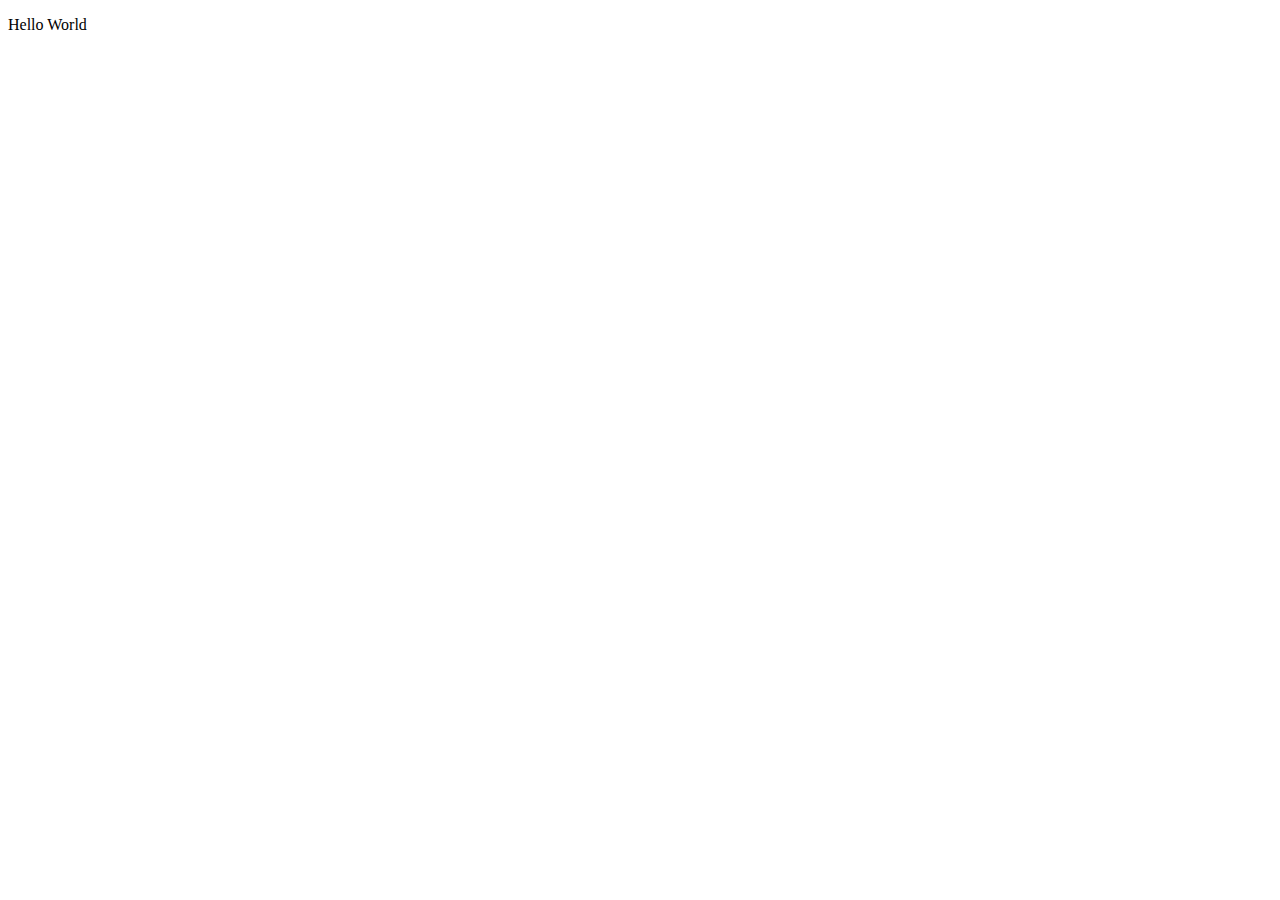
==== index.html @ 60105ec8 "my first commit" ====
<!DOCTYPE html>
<html lang="en">

<head>
	<meta charset="UTF-8">
	<meta http-equiv="X-UA-Compatible" content="IE=edge">
	<meta name="viewport" content="width=device-width, initial-scale=1.0">
	<title>Microverse</title>
</head>

<body>
	<p> Hello World</p>
</body>

</html>
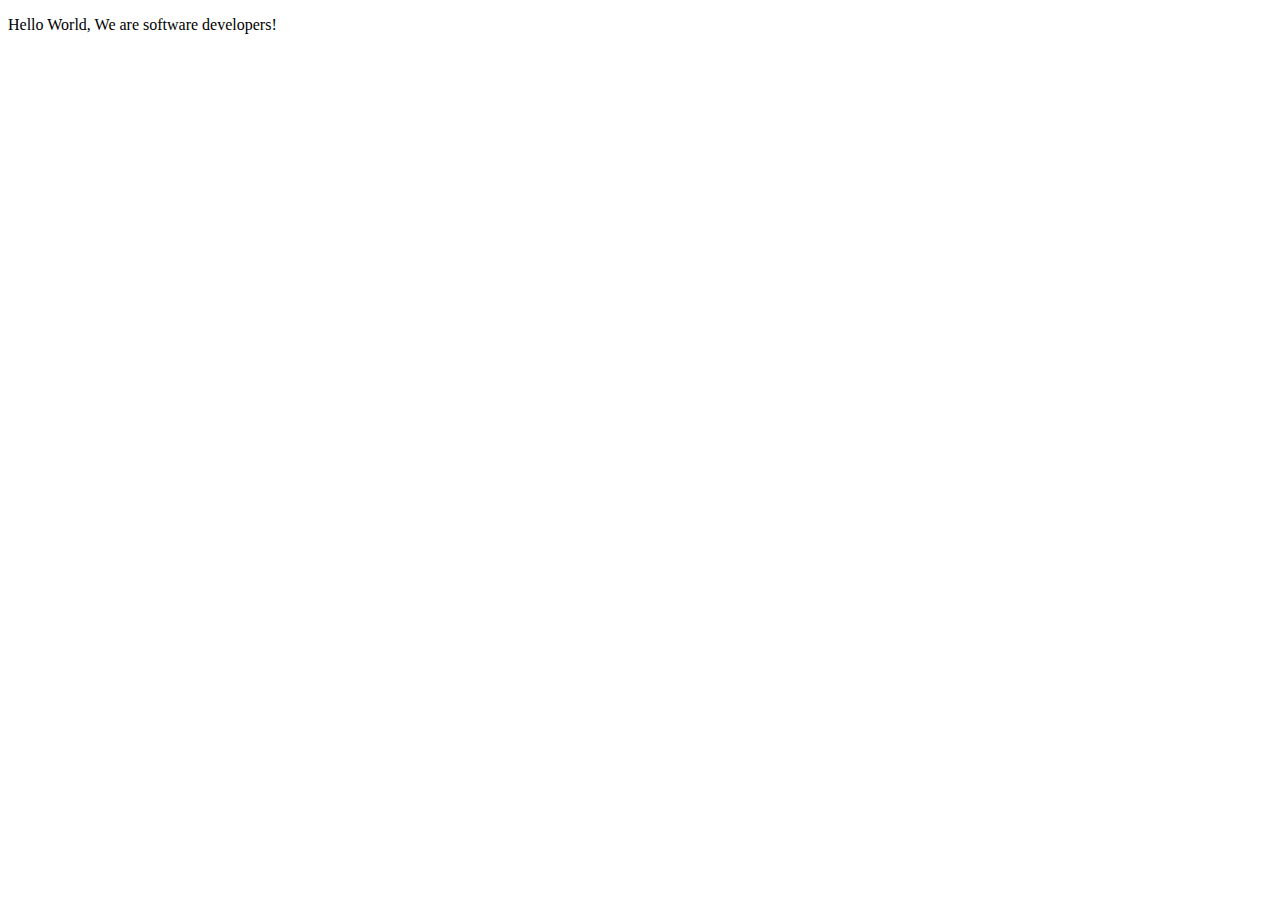
==== commit 327ed35a: "modify html page" ====
--- a/index.html
+++ b/index.html
@@ -9,7 +9,7 @@
 </head>
 
 <body>
-	<p> Hello World</p>
+	<p> Hello World, We are software developers!</p>
 </body>
 
 </html>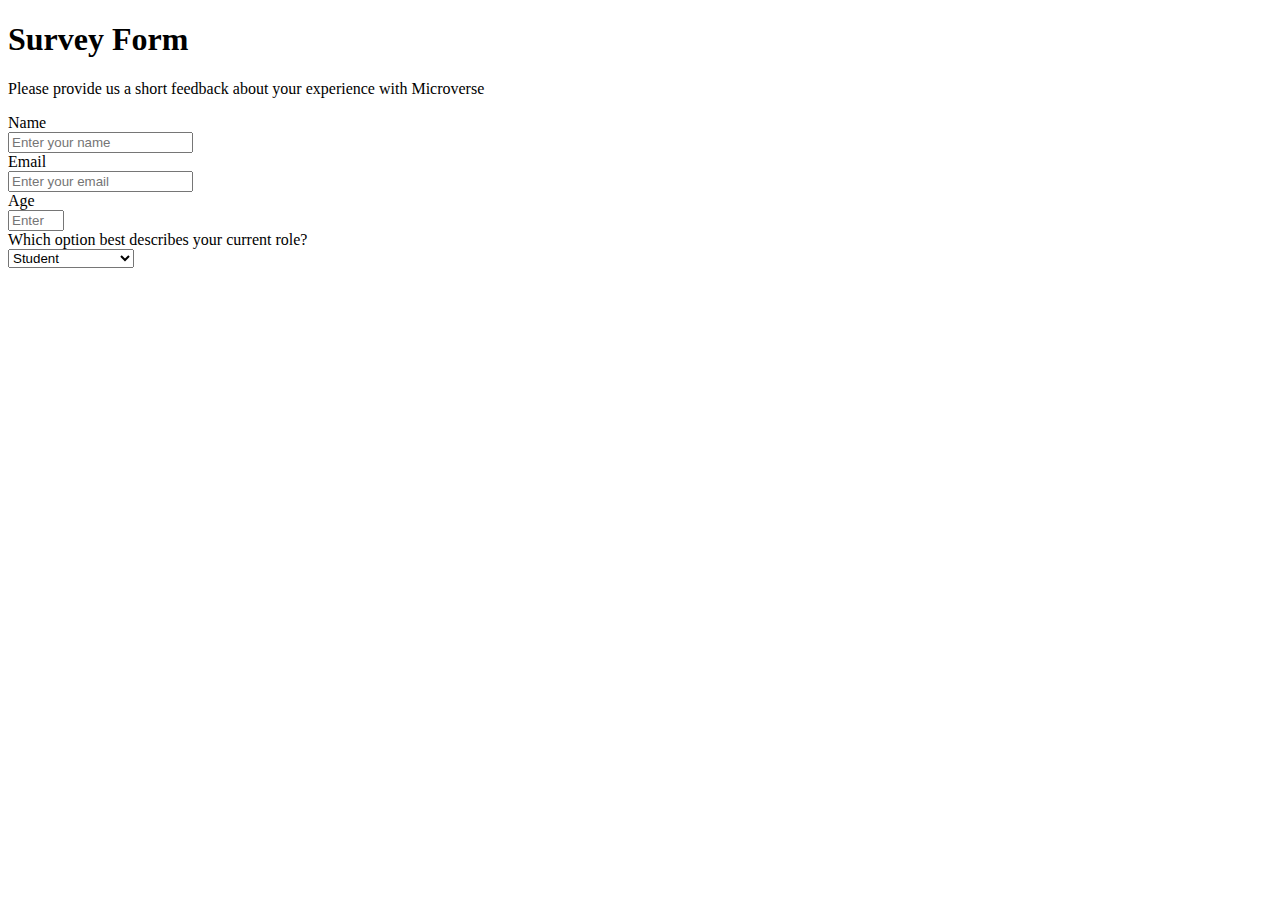
==== commit 0d8b0888: "added form content" ====
--- a/index.html
+++ b/index.html
@@ -5,11 +5,48 @@
 	<meta charset="UTF-8">
 	<meta http-equiv="X-UA-Compatible" content="IE=edge">
 	<meta name="viewport" content="width=device-width, initial-scale=1.0">
-	<title>Microverse</title>
+	<link rel="stylesheet" href="styles.css">
+	<title>Survey Form</title>
 </head>
 
 <body>
-	<p> Hello World, We are software developers!</p>
+	<div class="container">
+		<div class="col-md-12">
+			<h1 id="title">Survey Form</h1>
+			<p id="description">Please provide us a short feedback about your experience with Microverse</p>
+		</div>
+		<div class="col-md-12">
+			<form id="survey-form">
+				<div>
+					<label id="name-label" for="name">Name</label>
+					<br />
+					<input type="text" id="name" name="name" placeholder="Enter your name" value="" required>
+				</div>
+				<div>
+					<label id="email-label" for="email">Email</label>
+					<br />
+					<input type="email" value="" id="email" name="email" placeholder="Enter your email" required>
+				</div>
+				<div>
+					<label id="number-label" for="number">Age</label>
+					<br />
+					<input type="number" value="" id="number" name="number" min="10" max="20"
+						placeholder="Enter your age" required>
+				</div>
+				<div>
+					<label for="dropdown">Which option best describes your current role?</label>
+					<br />
+					<select id="dropdown" name="dropdown">
+						<option value="student">Student</option>
+						<option value="job">Full Time Job</option>
+						<option value="learner">Full Time Learner</option>
+						<option value="prefer">Prefer not to say</option>
+						<option value="other">Other</option>
+					</select>
+				</div>
+
+		</div>
+	</div>
 </body>
 
 </html>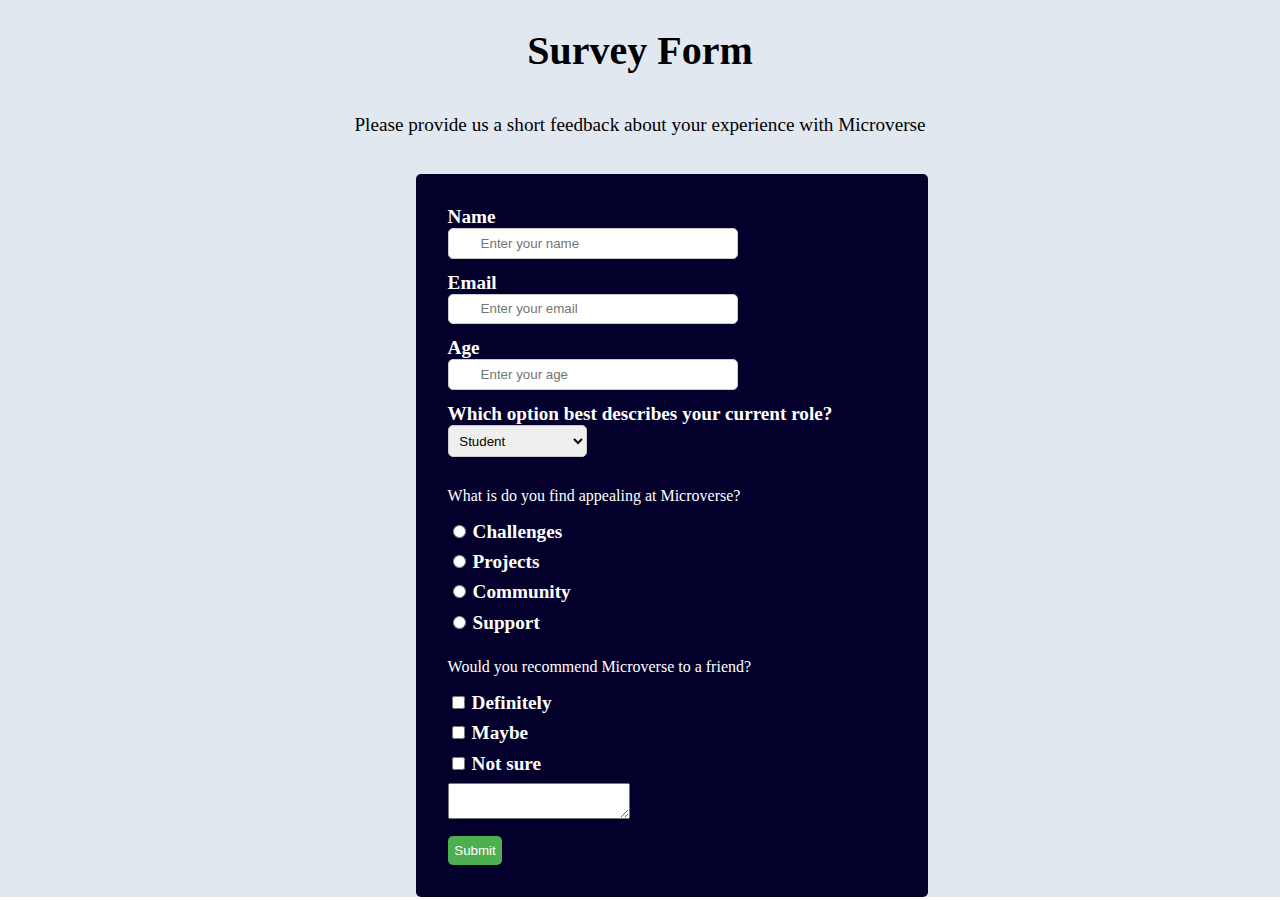
==== commit 8b53cdea: "latest update" ====
--- a/index.html
+++ b/index.html
@@ -44,7 +44,38 @@
 						<option value="other">Other</option>
 					</select>
 				</div>
-
+				<div class="radio-container">
+					<p>What is do you find appealing at Microverse?</p>
+					<input type="radio" id="radio1" name="radio" value="challenges">
+					<label for="radio1">Challenges</label>
+					<br />
+					<input type="radio" id="radio2" name="radio" value="projects">
+					<label for="radio2">Projects</label>
+					<br />
+					<input type="radio" id="radio3" name="radio" value="community">
+					<label for="radio3">Community</label>
+					<br />
+					<input type="radio" id="radio4" name="radio" value="support">
+					<label for="radio4">Support</label>
+				</div>
+				<div>
+					<p>Would you recommend Microverse to a friend?</p>
+					<input type="checkbox" id="checkbox1" name="checkbox" value="definitely">
+					<label for="checkbox1">Definitely</label>
+					<br />
+					<input type="checkbox" id="checkbox2" name="checkbox" value="maybe">
+					<label for="checkbox2">Maybe</label>
+					<br />
+					<input type="checkbox" id="checkbox3" name="checkbox" value="not-sure">
+					<label for="checkbox3">Not sure</label>
+				</div>
+				<div>
+					<textarea id="textarea" class="additional-comments"></textarea>
+				</div>
+				<div>
+					<button type="submit" id="submit">Submit</button>
+				</div>
+			</form>
 		</div>
 	</div>
 </body>
--- a/styles.css
+++ b/styles.css
@@ -0,0 +1,92 @@
+body {
+  margin: 0;
+  padding: 0;
+  box-sizing: border-box;
+}
+.container {
+  display: flex;
+  justify-content: center;
+  align-items: center;
+  flex-direction: column;
+  background-color: #e2e8f0;
+}
+.container #title {
+  font-size: 2.5em;
+  font-weight: 600;
+  margin-bottom: 1em;
+  text-align: center;
+}
+
+.container #description {
+  font-size: 1.2em;
+  font-weight: 400;
+  margin-bottom: 2em;
+  text-align: center;
+}
+
+.container form {
+  display: flex;
+  flex-direction: column;
+  width: 100%;
+  background-color: #03012c;
+  color: #fff;
+  padding: 2em;
+  border-radius: 5px;
+}
+
+.container form label {
+  font-size: 1.2em;
+  font-weight: 600;
+}
+
+.container form input {
+  padding: 0.5em 2rem;
+  margin-bottom: 1em;
+  border: 1px solid #ccc;
+  border-radius: 5px;
+}
+#name,
+#email,
+#number {
+  width: 50%;
+}
+
+.container select {
+  padding: 0.5em;
+  margin-bottom: 1em;
+  border: 1px solid #ccc;
+  border-radius: 5px;
+}
+.container form button {
+  background-color: #4caf50;
+  color: #fff;
+  border: none;
+  padding: 0.5em;
+  margin-top: 1em;
+  border-radius: 5px;
+  cursor: pointer;
+}
+
+.container form button:hover {
+  background-color: #43a047;
+}
+
+/* media queries */
+@media screen and (max-width: 768px) {
+  #name,
+  #email,
+  #number {
+    width: 40%;
+  }
+  .container form {
+    width: 90%;
+  }
+}
+
+@media screen and (max-width: 480px) {
+  #name,
+  #email,
+  #number {
+    width: 30%;
+  }
+}
